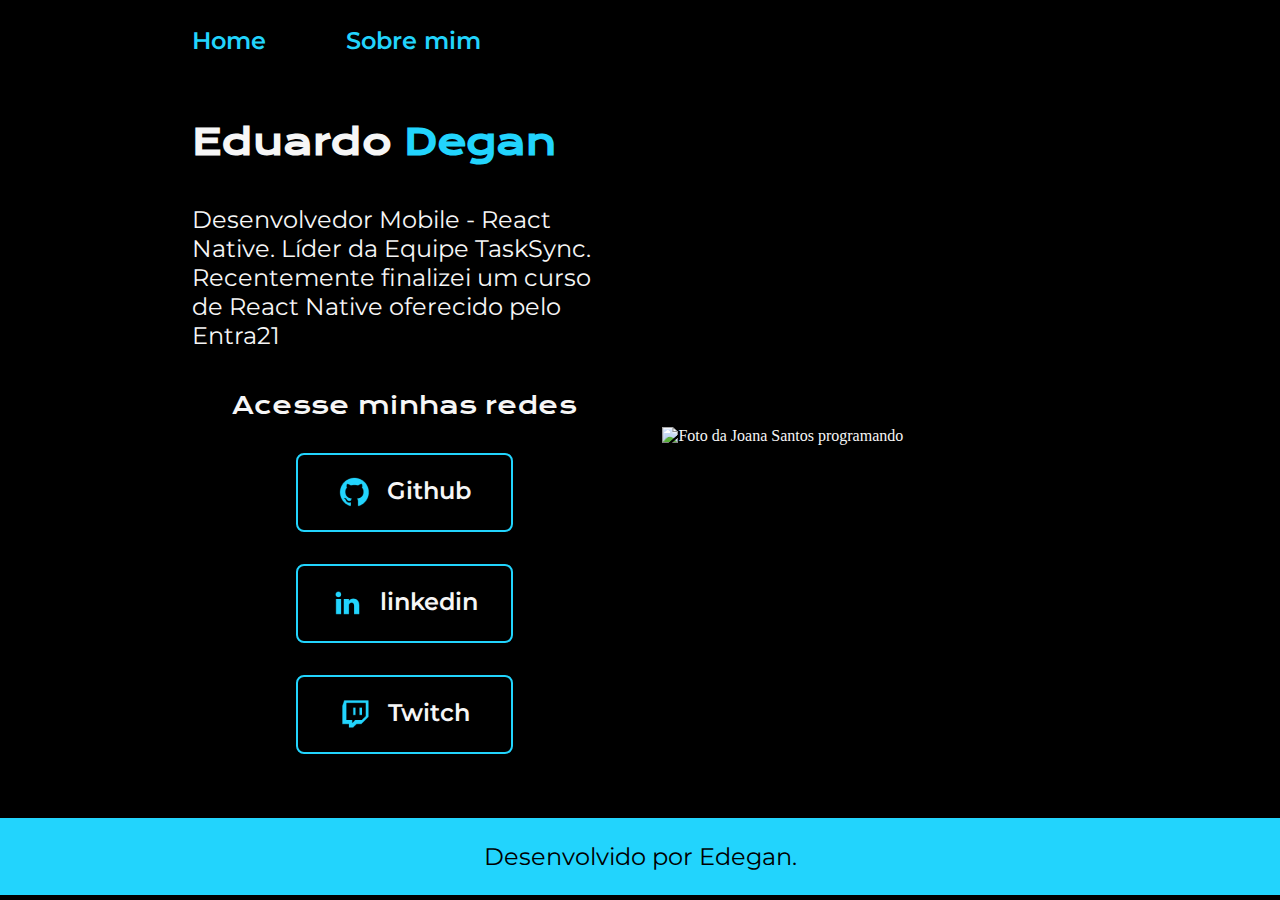
==== index.html @ 048622d6 "media-query" ====
<!DOCTYPE html>
<html lang="pt-br">
  <head>
    <meta charset="UTF-8" />
    <meta http-equiv="X-UA-Compatible" content="IE=edge" />
    <meta name="viewport" content="width=device-width, initial-scale=1.0" />
    <title>Portifolio</title>
    <link rel="stylesheet" href="./styles/style.css" />
  </head>

  <body>
    <header class="cabecalho">
      <nav class="cabecalho__menu">
        <a class="cabecalho__menu__link" href="index.html">Home</a>
        <a class="cabecalho__menu__link" href="about.html">Sobre mim</a>
      </nav>
    </header>
    <main class="apresentacao">
      <section class="apresentacao__conteudo">
        <h1 class="apresentacao__conteudo__titulo">
          Eduardo
          <strong class="titulo-destaque">Degan </strong>
        </h1>
        <p class="apresentacao__conteudo__texto">
          Desenvolvedor Mobile - React Native. Líder da Equipe TaskSync. 
          Recentemente finalizei um curso de React Native oferecido pelo Entra21
        </p>
        <div class="apresentacao__links">
          <h2 class="apresentacao__links__subtitulo">Acesse minhas redes</h2>
          <a
            class="apresentacao__links__navegacao"
            href="https://github.com/edegan-furb"
          >
            <img src="./assets/github.png" />
            Github
          </a>
          <a
            class="apresentacao__links__navegacao"
            href="https://linkedin.com/in/edaurdo-rebelo-degan"
          >
            <img src="./assets/linkedin.png" />
            linkedin
          </a>
          <a
            class="apresentacao__links__navegacao"
            href="https://twitch.tv/beholdmyname"
          >
            <img src="./assets/twitch.png" />
            Twitch
          </a>
        </div>
      </section>
      <img
        class="apresentacao__imagem"
        src="./assets/imagem.png"
        alt="Foto da Joana Santos programando"
      />
    </main>
    <footer class="rodape">
      <p>Desenvolvido por Edegan.</p>
    </footer>
  </body>
</html>
---- styles/style.css ----
@import url("https://fonts.googleapis.com/css2?family=Krona+One&family=Montserrat:wght@400;600&display=swap");

:root {
  --cor-primaria: #000000;
  --cor-secundaria: #f6f6f6;
  --cor-terciaria: #22d4fd;
  --cor-hover: #272727;

  --fonte-primaria: "Krona One", sans-serif;
  --fonte-secundaria: "Montserrat", sans-serif;
}
* {
  margin: 0;
  padding: 0;
}

body {
  box-sizing: border-box;
  background-color: var(--cor-primaria);
  color: var(--cor-secundaria);
}
.cabecalho {
  padding: 2% 0% 0% 15%;
}
.cabecalho__menu {
  display: flex;
  gap: 80px;
}
.cabecalho__menu__link {
  font-family: var(--fonte-secundaria);
  font-size: 1.5rem;
  font-weight: 600;
  color: var(--cor-terciaria);
  text-decoration: none;
}
.apresentacao {
  padding: 5% 15%;
  display: flex;
  align-items: center;
  justify-content: space-between;
}
.apresentacao__conteudo {
  width: 50%;
  display: flex;
  flex-direction: column;
  gap: 40px;
}

.apresentacao__conteudo__titulo {
  font-size: 2.25rem;
  font-family: var(--fonte-primaria);
}
.titulo-destaque {
  color: var(--cor-terciaria);
}
.apresentacao__conteudo__texto {
  font-size: 1.5rem;
  font-family: var(--fonte-secundaria);
}

.apresentacao__links {
  display: flex;
  flex-direction: column;
  justify-content: space-between;
  align-items: center;
  gap: 32px;
}
.apresentacao__links__subtitulo {
  font-family: var(--fonte-primaria);
  font-weight: 400;
  font-size: 1.5rem;
}
.apresentacao__links__navegacao {
  display: flex;
  justify-content: center;
  gap: 16px;
  border: 2px solid var(--cor-terciaria);
  width: 50%;
  text-align: center;
  border-radius: 8px;
  font-size: 1.5rem;
  font-weight: 600;
  padding: 21.5px 0;
  text-decoration: none;
  color: var(--cor-secundaria);
  font-family: var(--fonte-secundaria);
}
.apresentacao__links__link:hover {
  background-color: var(--cor-hover);
}
.apresentacao__imagem {
  width: 50%;
  padding-left: 5%;
}
.rodape {
  color: var(--cor-primaria);
  background-color: var(--cor-terciaria);
  padding: 24px;
  text-align: center;
  font-family: var(--fonte-secundaria);
  font-size: 1.5rem;
  font-weight: 400;
}

@media (max-width: 1200px) {
  .cabecalho {
    padding: 10%;
  }
  .cabecalho__menu {
    justify-content: center;
  }
  .apresentacao {
    flex-direction: column-reverse;
    padding: 5%;
  }
  .apresentacao__conteudo {
    width: auto;
  }
  .apresentacao__conteudo__titulo {
    text-align: center;
  }
  .apresentacao__conteudo__texto {
    text-align: center;
  }

  .apresentacao__links__subtitulo {
    text-align: center;
  }
  .apresentacao__imagem {
    padding-bottom: 5%;
  }
}
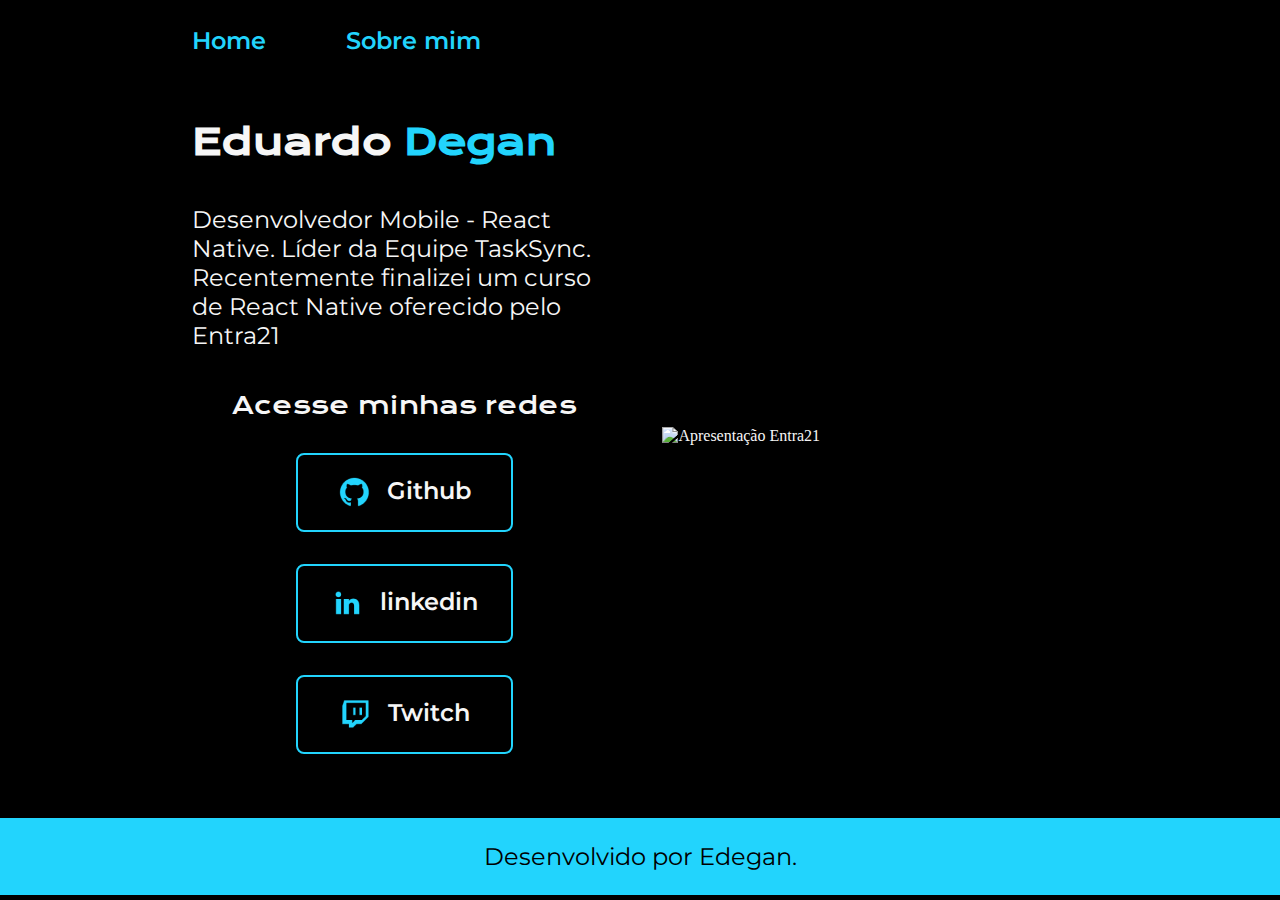
==== commit 7e60d4fa: "Update index.html" ====
--- a/index.html
+++ b/index.html
@@ -53,7 +53,7 @@
       <img
         class="apresentacao__imagem"
         src="./assets/imagem.png"
-        alt="Foto da Joana Santos programando"
+        alt="Apresentação Entra21"
       />
     </main>
     <footer class="rodape">
